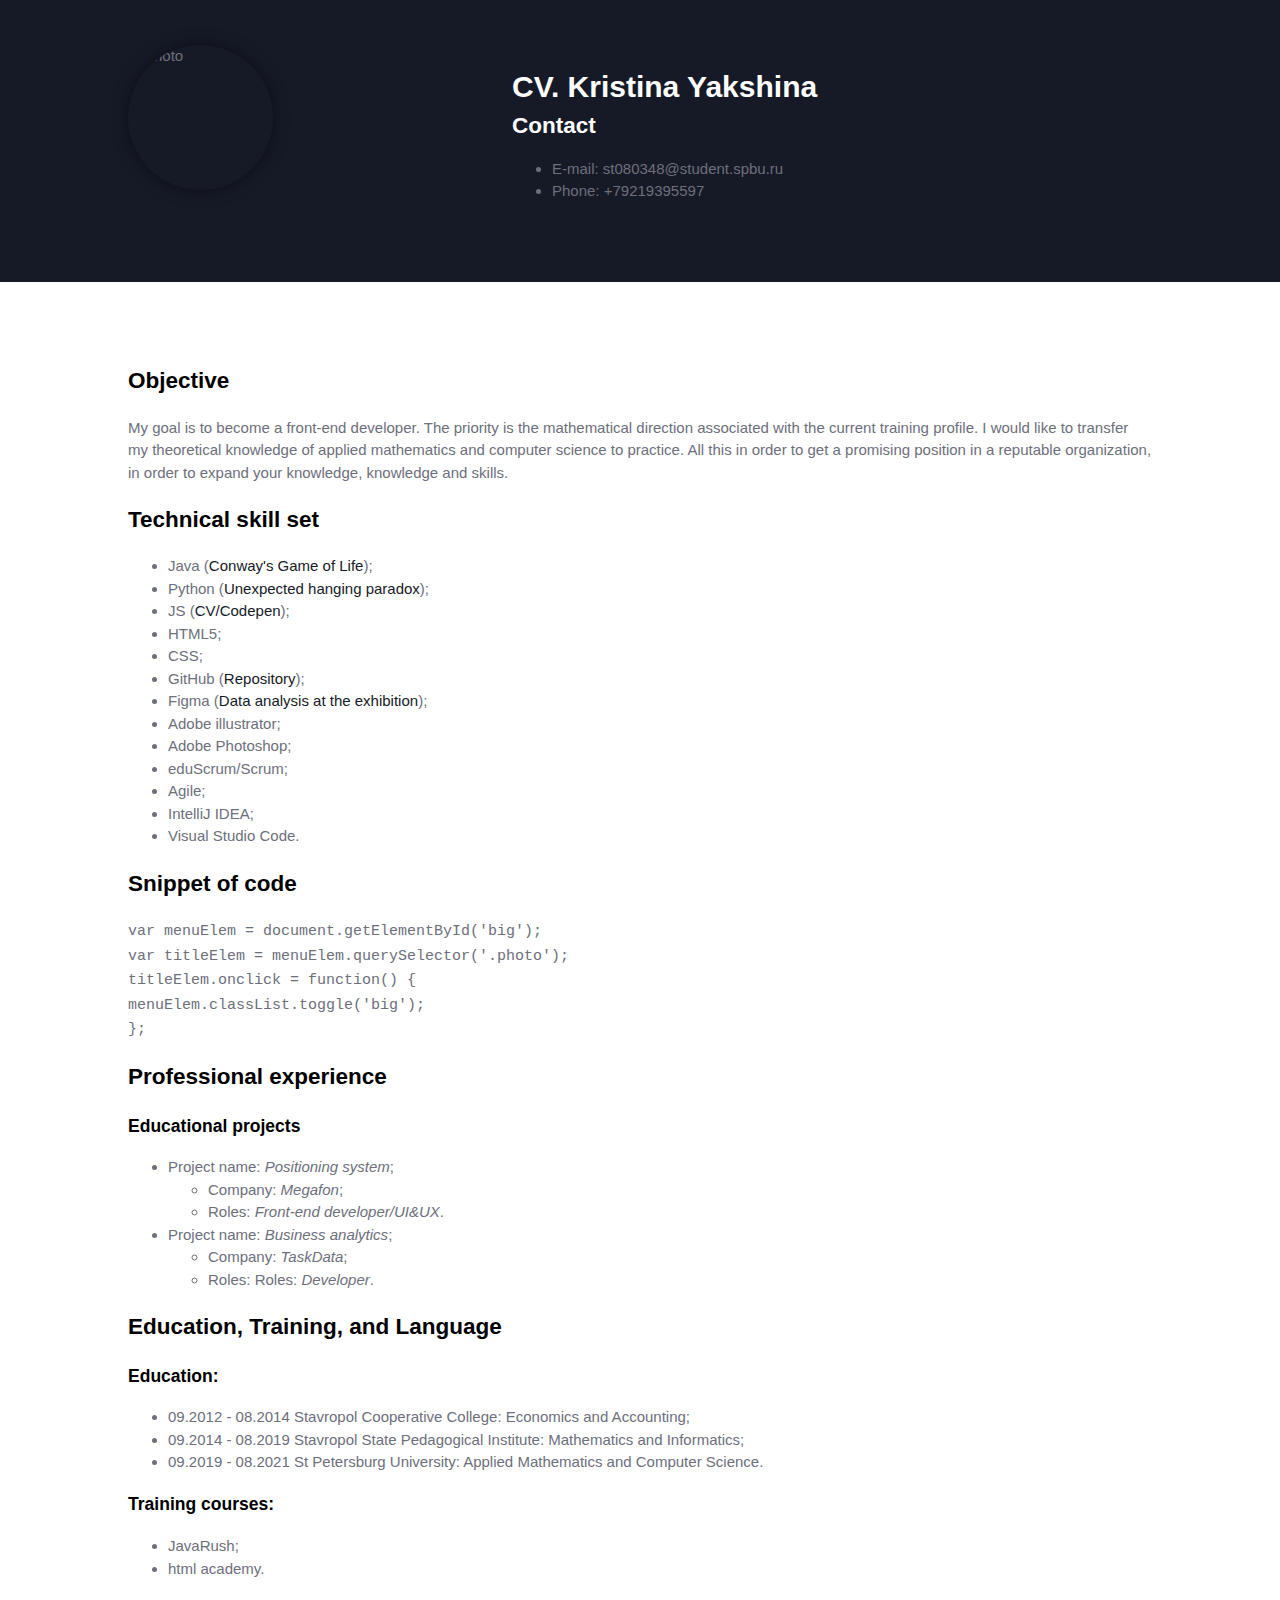
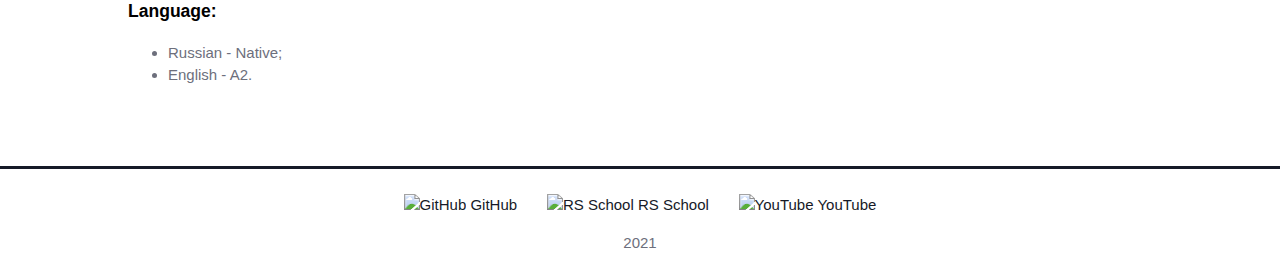
==== index.html @ 2e7a7c7a "fix: change css style" ====
<!doctype html>
<html lang="en">
  <head>
    <title>CV.Yakshina</title>
    <meta charset="utf-8">
    <link rel="stylesheet" type="text/css" href="index.css">
  </head>

  <body>
      <header>
        <h1>CV. Kristina Yakshina</h1>
        
            <img class = "photo" alt="Photo" src="https://scontent-arn2-1.xx.fbcdn.net/v/t1.0-9/26165589_107646616705638_2868930564794265787_n.jpg?_nc_cat=110&ccb=1-3&_nc_sid=09cbfe&_nc_ohc=toxT2xqWmu8AX8s9muO&_nc_ht=scontent-arn2-1.xx&oh=4c666078e880d9d0f3893aa53a74aed3&oe=60669E8E">
        <section>
        <h2 class = "h"> Contact </h2>
            
        <ul>
         <li>E-mail: st080348@student.spbu.ru</li>
         <li>Phone: +79219395597</li>
        </ul>

      </section>

      </header>
      
      <main>          
      
      <section>
        <h2>Objective</h2> 
            
        <p>My goal is to become a front-end developer. The priority is the mathematical direction associated with the current training profile. I would like to transfer my theoretical knowledge of applied mathematics and computer science to practice. All this in order to get a promising position in a reputable organization, in order to expand your knowledge, knowledge and skills.</p>

      </section>

      <section>
          <h2>Technical skill set</h2> 
            
            <ul>
            <li>Java (<a href = "https://github.com/yakshina/Life">Conway's Game of Life</a>);</li>
            <li>Python (<a href  = "https://github.com/yakshina/Unexpected-hanging-paradox">Unexpected hanging paradox</a>); </li>
            <li>JS (<a href = "https://codepen.io/yakshina/pen/WgBggm">CV/Codepen</a>);</li>
            <li>HTML5;</li>
            <li>CSS;</li>
            <li>GitHub (<a href = "https://github.com/yakshina">Repository</a>);</li>
            <li>Figma (<a href = "https://www.figma.com/proto/owhJwvTLlW8AWot8nvYOlr/%D0%9D%D0%B5%D0%BE%D0%BC%D0%BE%D1%80%D1%84%D0%B8%D0%B7%D0%BC-%D0%A1%D1%82%D0%B5%D0%BD%D0%B4%D1%8B-Copy?node-id=107%3A286&viewport=0%2C0%2C1&scaling=min-zoom">Data analysis at the exhibition</a>);</li>
            <li>Adobe illustrator;</li>
            <li>Adobe Photoshop;</li>
            <li>eduScrum/Scrum;</li>
            <li>Agile;</li>
            <li>IntelliJ IDEA;</li>
            <li>Visual Studio Code.</li>
            </ul>
      </section>

      <section>

          <h2>Snippet of code</h2>
            
            <code>
            var menuElem = document.getElementById('big');<br>
            var titleElem = menuElem.querySelector('.photo');<br>
              titleElem.onclick = function() {<br>
                  menuElem.classList.toggle('big');<br>
                }; <br>
            </code>
            
      </section>

      <section>
          <h2>Professional experience</h2> 
            
            <h3>Educational projects</h3> 
            
            <ul>
            <li>Project name: <i>Positioning system</i>;
                <ul>
                <li>Company: <i>Megafon</i>;</li>
                <li>Roles: <i>Front-end developer/UI&UX</i>.</li>
                </ul>
            
            </li>
            <li>Project name: <i>Business analytics</i>;
                <ul>
                <li>Company: <i>TaskData</i>;</li>
                <li>Roles: Roles: <i>Developer</i>.</li>
                </ul>
            
            </li>
            </ul>
            
      </section>

      <section>
          <h2>Education, Training, and Language</h2> 
            
            <h3>Education:</h3> 
            
            <ul>
            <li>09.2012 - 08.2014   Stavropol Cooperative College: Economics and Accounting;</li>
            <li>09.2014 - 08.2019   Stavropol State Pedagogical Institute: Mathematics and Informatics;</li>
            <li>09.2019 - 08.2021   St Petersburg University: Applied Mathematics and Computer Science.</li>
            </ul>
            
            <h3>Training courses:</h3> 
            
            <ul>
            <li>JavaRush;</li>
            <li>html academy.</li>
            </ul>
            
            <h3>Language:</h3> 
            
            <ul>
            <li>Russian - Native;</li>
            <li>English  - A2.</li>
            </ul> 

      </section>
      </main>

      <footer>
        <nav>
            <figure>
                <a href = "https://github.com/yakshina">
                <img  alt = "GitHub" src = "https://github.githubassets.com/images/modules/site/icons/footer/github-mark.svg">
                GitHub</a>
            </figure>
            <figure>
                <a href = "https://rs.school/js/">
                <img alt = "RS School" src="https://rs.school/images/rs_school_js.svg">
                RS School</a>
            </figure>
            <figure>
                <a href = "">
                <img alt = "YouTube" src = "https://upload.wikimedia.org/wikipedia/commons/0/09/YouTube_full-color_icon_%282017%29.svg">
                YouTube</a>
            </figure>    
            <p>2021</p>
        </nav> 
        
      </footer>

  </body>
</html>
---- index.css ----
body {
  height: 100%;
  padding: 0;
  margin: 0 auto;
  background: #fff;
  color: #6d6f7c;
  font-family: Helvetica, Arial, sans-serif;
  font-size: 15px;
  line-height: 1.5;
}
h1,
.h {
  margin: 0;
  color: #fff;
}
h2,
h3 {
  color: black;
}

header {
  padding: 5% 5% 5% 40%;
  background: #161a27;
}

.photo {
  width: 145px;
  height: 145px;
  position: absolute;
  left: 10%;
  top: 5%;
  border-radius: 50%;
  box-shadow: 0px 0px 15px 0px rgba(0, 0, 0, 0.5);
}
main {
  padding: 5% 10%;
  margin: auto;
}
a {
  color: #161a27;
  text-decoration: none;
}
footer {
  padding-top: 2%;
  border-color: #161a27;
  border-top-style: solid;
}
nav {
  min-width: 600px;
  margin: auto;
  text-align: center;
}
figure {
  display: inline;
  margin: 1%;
}
img {
  width: 2em;
}
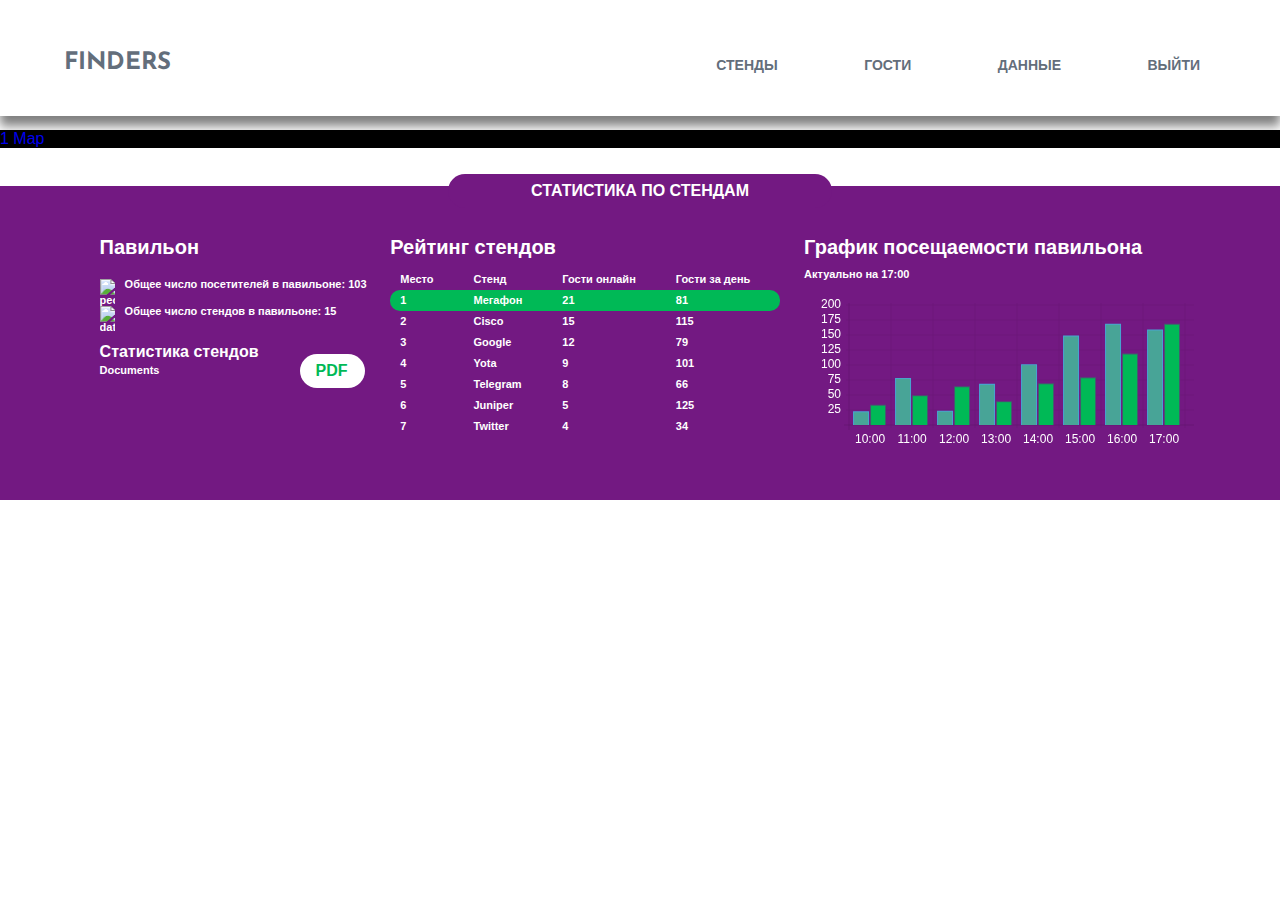
==== commit bff506c1: "Add files via upload" ====
--- a/index.html
+++ b/index.html
@@ -1,144 +1,153 @@
 <!doctype html>
 <html lang="en">
   <head>
-    <title>CV.Yakshina</title>
+    <title>finders</title>
     <meta charset="utf-8">
-    <link rel="stylesheet" type="text/css" href="index.css">
-  </head>
-
+    <script src='Chart.min.js'></script>
+    <link rel="stylesheet" type="text/css" href="style.css">
+    <link rel="preconnect" href="https://fonts.gstatic.com"> 
+    <link href="https://fonts.googleapis.com/css2?family=Josefin+Sans:wght@700&display=swap" rel="stylesheet">  </head>
   <body>
       <header>
-        <h1>CV. Kristina Yakshina</h1>
-        
-            <img class = "photo" alt="Photo" src="https://scontent-arn2-1.xx.fbcdn.net/v/t1.0-9/26165589_107646616705638_2868930564794265787_n.jpg?_nc_cat=110&ccb=1-3&_nc_sid=09cbfe&_nc_ohc=toxT2xqWmu8AX8s9muO&_nc_ht=scontent-arn2-1.xx&oh=4c666078e880d9d0f3893aa53a74aed3&oe=60669E8E">
-        <section>
-        <h2 class = "h"> Contact </h2>
-            
-        <ul>
-         <li>E-mail: st080348@student.spbu.ru</li>
-         <li>Phone: +79219395597</li>
-        </ul>
+          <div class="header__logo"><p>finders</p></div>
+          <nav>
+              <div class="topnav" id="myTopnav">
+                  <a href="#">СТЕНДЫ</a>
+                  <a href="#">ГОСТИ</a>
+                  <a href="#">ДАННЫЕ</a>
+                  <a href="#">ВЫЙТИ</a>
+                  <a href="#" id="menu" class="icon">&#9776;</a>
+              </div>
+          </nav>
+      </header>
 
-      </section>
+      <main>
 
-      </header>
-      
-      <main>          
-      
-      <section>
-        <h2>Objective</h2> 
-            
-        <p>My goal is to become a front-end developer. The priority is the mathematical direction associated with the current training profile. I would like to transfer my theoretical knowledge of applied mathematics and computer science to practice. All this in order to get a promising position in a reputable organization, in order to expand your knowledge, knowledge and skills.</p>
+              <div class="main__map" id="wrapper-9cd199b9cc5410cd3b1ad21cab2e54d3">
+                <div id="map-9cd199b9cc5410cd3b1ad21cab2e54d3"></div>
+                <a href="https://1map.com/ru/map-embed">1 Map</a>
+            </div>
 
-      </section>
-
-      <section>
-          <h2>Technical skill set</h2> 
-            
-            <ul>
-            <li>Java (<a href = "https://github.com/yakshina/Life">Conway's Game of Life</a>);</li>
-            <li>Python (<a href  = "https://github.com/yakshina/Unexpected-hanging-paradox">Unexpected hanging paradox</a>); </li>
-            <li>JS (<a href = "https://codepen.io/yakshina/pen/WgBggm">CV/Codepen</a>);</li>
-            <li>HTML5;</li>
-            <li>CSS;</li>
-            <li>GitHub (<a href = "https://github.com/yakshina">Repository</a>);</li>
-            <li>Figma (<a href = "https://www.figma.com/proto/owhJwvTLlW8AWot8nvYOlr/%D0%9D%D0%B5%D0%BE%D0%BC%D0%BE%D1%80%D1%84%D0%B8%D0%B7%D0%BC-%D0%A1%D1%82%D0%B5%D0%BD%D0%B4%D1%8B-Copy?node-id=107%3A286&viewport=0%2C0%2C1&scaling=min-zoom">Data analysis at the exhibition</a>);</li>
-            <li>Adobe illustrator;</li>
-            <li>Adobe Photoshop;</li>
-            <li>eduScrum/Scrum;</li>
-            <li>Agile;</li>
-            <li>IntelliJ IDEA;</li>
-            <li>Visual Studio Code.</li>
-            </ul>
-      </section>
-
-      <section>
-
-          <h2>Snippet of code</h2>
-            
-            <code>
-            var menuElem = document.getElementById('big');<br>
-            var titleElem = menuElem.querySelector('.photo');<br>
-              titleElem.onclick = function() {<br>
-                  menuElem.classList.toggle('big');<br>
-                }; <br>
-            </code>
-            
-      </section>
-
-      <section>
-          <h2>Professional experience</h2> 
-            
-            <h3>Educational projects</h3> 
-            
-            <ul>
-            <li>Project name: <i>Positioning system</i>;
-                <ul>
-                <li>Company: <i>Megafon</i>;</li>
-                <li>Roles: <i>Front-end developer/UI&UX</i>.</li>
-                </ul>
-            
-            </li>
-            <li>Project name: <i>Business analytics</i>;
-                <ul>
-                <li>Company: <i>TaskData</i>;</li>
-                <li>Roles: Roles: <i>Developer</i>.</li>
-                </ul>
-            
-            </li>
-            </ul>
-            
-      </section>
-
-      <section>
-          <h2>Education, Training, and Language</h2> 
-            
-            <h3>Education:</h3> 
-            
-            <ul>
-            <li>09.2012 - 08.2014   Stavropol Cooperative College: Economics and Accounting;</li>
-            <li>09.2014 - 08.2019   Stavropol State Pedagogical Institute: Mathematics and Informatics;</li>
-            <li>09.2019 - 08.2021   St Petersburg University: Applied Mathematics and Computer Science.</li>
-            </ul>
-            
-            <h3>Training courses:</h3> 
-            
-            <ul>
-            <li>JavaRush;</li>
-            <li>html academy.</li>
-            </ul>
-            
-            <h3>Language:</h3> 
-            
-            <ul>
-            <li>Russian - Native;</li>
-            <li>English  - A2.</li>
-            </ul> 
-
-      </section>
       </main>
 
       <footer>
-        <nav>
-            <figure>
-                <a href = "https://github.com/yakshina">
-                <img  alt = "GitHub" src = "https://github.githubassets.com/images/modules/site/icons/footer/github-mark.svg">
-                GitHub</a>
-            </figure>
-            <figure>
-                <a href = "https://rs.school/js/">
-                <img alt = "RS School" src="https://rs.school/images/rs_school_js.svg">
-                RS School</a>
-            </figure>
-            <figure>
-                <a href = "">
-                <img alt = "YouTube" src = "https://upload.wikimedia.org/wikipedia/commons/0/09/YouTube_full-color_icon_%282017%29.svg">
-                YouTube</a>
-            </figure>    
-            <p>2021</p>
-        </nav> 
+        <div class="wrapper">
+
+            <div class="block__footer">
+                
+                <div>
+                    <button class="link block-center"><p>СТАТИСТИКА ПО СТЕНДАМ</p></button>
+                </div>
+
+               <div class="block-left">
+                   <h2>Павильон</h2>
+                   <ul >
+                    <li class = "flex b">
+                        <img src="https://raw.githubusercontent.com/yakshina/videoProject/0b07b0ea2404252723732493efdd1b7e0ea6c5e0/people.svg" alt="people">
+                        <p>Общее число посетителей в павильоне: 103</p>
+                       
+                       </li>
+                       <li class = "flex">
+                        <img src="https://raw.githubusercontent.com/yakshina/videoProject/42e62b4700952d69d46bcca2980b978ac37423c7/data-02.svg" alt="data">
+                        <p>Общее число стендов в павильоне: 15</p>
+    
+                       </li>
+
+                   </ul>
+                   <div class="flex m">
+                    <h3>Статистика стендов</h3>
+                    <p>Documents</p>
+                   <button>PDF</button>
+                   
+                   </div>
+                   
+                   
+   
+                  
+               </div>
+               <div class="block-center">
+                   <h2>Рейтинг стендов</h2>
+                   <table>
+                       <table>
+                           <tr>
+                               <td>Место</td>
+                               <td>Стенд</td>
+                               <td>Гости онлайн</td>
+                               <td>Гости за день</td>
+                           </tr>
+                           <tr>
+                               <td class="full l">1</td>
+                               <td class="full">Мегафон</td>
+                               <td class="full">21</td>
+                               <td class="full r">81</td>
+                           </tr>
+                           <tr>
+                               <td>2</td>
+                               <td>Сisco</td>
+                               <td>15</td>
+                               <td>115</td>
+                           </tr>
+                           <tr>
+                               <td>3</td>
+                               <td>Google</td>
+                               <td>12</td>
+                               <td>79</td>
+                           </tr>
+                           <tr>
+                               <td>4</td>
+                               <td>Yota</td>
+                               <td>9</td>
+                               <td>101</td>
+                           </tr>
+                           <tr>
+                               <td>5</td>
+                               <td>Telegram</td>
+                               <td>8</td>
+                               <td>66</td>
+                           </tr>
+                           <tr>
+                               <td>6</td>
+                               <td>Juniper</td>
+                               <td>5</td>
+                               <td>125</td>
+                           </tr>
+                           <tr>
+                               <td>7</td>
+                               <td>Twitter</td>
+                               <td>4</td>
+                               <td>34</td>
+                           </tr>
+                       </table>
+                   </table>
+   
+                
+               </div>
+               <div class="block-rigth">
+                   <h2>График посещаемости павильона</h2>
+                   <p>Актуально на 17:00</p>
+                   <canvas id="income" width="400"></canvas>
+
+                   
+   
+                
+               </div>
+               
+               
+            </div>
+        </div>
         
+
       </footer>
 
+     
+
+
+
+
+      <script src="map.js"></script>
+      <script src="gist.js"></script>
+      <script src="script.js"></script>
+    
+
   </body>
-</html>
+  </html>--- a/style.css
+++ b/style.css
@@ -0,0 +1,290 @@
+* {
+  margin: 0 auto;
+  padding: 0;
+}
+a {
+  text-decoration: none;
+}
+li {
+  list-style: none;
+}
+body {
+  font-family: "HelveticaNeue-Light", "Helvetica Neue Light", "Helvetica Neue",
+    Helvetica, Arial, "Lucida Grande", sans-serif;
+  font-weight: 300;
+}
+
+header {
+  width: 100%;
+  min-height: 116px;
+  background: #fff;
+  display: flex;
+  box-shadow: 0px 10px 10px rgba(0, 0, 0, 0.5);
+  z-index: 99;
+}
+.header__logo {
+  text-transform: uppercase;
+  color: #636e7b;
+  font-family: "Josefin Sans", sans-serif;
+  font-style: normal;
+  font-weight: 800;
+  font-size: 24px;
+
+  cursor: pointer;
+  margin-top: 51px;
+  margin-left: 5%;
+}
+nav {
+  margin-top: 56px;
+  margin-left: 29%;
+  margin-right: 5%;
+}
+.topnav a {
+  color: #636e7b;
+  font-weight: 800;
+  text-align: center;
+  padding: 12px 16px;
+  margin-left: 70px;
+  font-family: Helvetica;
+  font-style: normal;
+  font-weight: bold;
+  font-size: 14px;
+}
+.topnav a:hover {
+  color: #731982;
+  border-bottom: 3px solid #731982;
+}
+
+.topnav .icon {
+  display: none;
+}
+.topnav .icon:hover {
+  color: #731982;
+  border-bottom: none;
+}
+
+main {
+  display: flex;
+  flex-direction: column;
+  width: 100%;
+  z-index: 1;
+  padding-top: 14px;
+  padding-bottom: 3%;
+}
+main .main__map {
+  background: #000;
+  width: 100%;
+}
+.wrapper {
+  width: 90%;
+  margin: 0 auto;
+}
+footer .block__footer {
+  display: flex;
+  flex-wrap: wrap;
+  padding: 50px 0 50px 0;
+}
+
+footer h2 {
+  font-style: normal;
+  font-weight: bold;
+  font-size: 20px;
+  line-height: 23px;
+  padding-bottom: 10px;
+}
+footer h3 {
+  font-style: normal;
+  font-weight: bold;
+  font-size: 16px;
+  line-height: 18px;
+  padding-top: 10px;
+  padding-bottom: 4px;
+  text-align: left;
+  margin: 0;
+  display: flex;
+  flex-direction: column;
+}
+
+footer {
+  width: 100%;
+  background-color: #731982;
+  color: #fff;
+  font-style: normal;
+  font-weight: bold;
+  font-size: 11px;
+  line-height: 11px;
+  position: relative;
+}
+.flex {
+  display: flex;
+  flex-wrap: wrap;
+}
+.block-left p {
+  padding-bottom: 5px;
+  text-align: left;
+  margin: 0;
+}
+.block-left img {
+  display: flex;
+  width: 15px;
+  height: auto;
+  margin: 0;
+  margin-right: 10px;
+}
+
+button {
+  display: flex;
+  flex-wrap: nowrap;
+  margin-left: 200px;
+  margin-top: -27px;
+  padding: 0;
+  width: 65px;
+  font-family: inherit;
+  appearance: none;
+  border: 0;
+  border-radius: 32px;
+  background: #fff;
+  color: #00b956;
+  padding: 8px 16px;
+  font-size: 1rem;
+  cursor: pointer;
+  font-weight: bold;
+}
+.flex.m {
+  flex-direction: column;
+}
+.flex.b {
+  margin-top: 10px;
+}
+
+button:hover {
+  color: #731982;
+}
+
+button:focus {
+  outline: none;
+  box-shadow: 0 0 0 4px #cbd6ee;
+}
+
+table {
+  table-layout: fixed;
+
+  border-collapse: collapse;
+}
+
+thead th:nth-child(1) {
+  width: 1%;
+}
+
+thead th:nth-child(2) {
+  width: 1%;
+}
+
+thead th:nth-child(3) {
+  width: 1%;
+}
+
+thead th:nth-child(4) {
+  width: 1%;
+}
+.full {
+  background: #00b956;
+}
+.r {
+  border-top-right-radius: 10px;
+  border-bottom-right-radius: 10px;
+}
+
+.l {
+  border-top-left-radius: 10px;
+  border-bottom-left-radius: 10px;
+}
+
+th,
+td {
+  padding: 5px 30px 5px 10px;
+}
+
+#income {
+  width: 400px;
+  height: 150px;
+  margin-top: 18px;
+}
+
+.link {
+  display: flex;
+  flex-wrap: nowrap;
+  position: absolute;
+  width: 30%;
+  bottom: 93%;
+  left: 35%;
+  margin: 0;
+  padding: 0;
+
+  appearance: none;
+  border: 0;
+  border-radius: 32px;
+  color: #fff;
+  background: #731982;
+  padding: 8px 16px;
+  font-size: 1rem;
+  cursor: pointer;
+  font-weight: bold;
+}
+
+@media screen and (max-width: 1355px) {
+  nav {
+    margin-left: 15%;
+  }
+  .topnav a {
+    margin-left: 30px;
+  }
+}
+@media screen and (max-width: 1420px) {
+  nav {
+    margin-left: 21%;
+  }
+  .topnav a {
+    margin-left: 50px;
+  }
+}
+
+@media screen and (max-width: 1175px) {
+  .topnav a {
+    display: none;
+  }
+  .topnav a.icon {
+    float: right;
+    margin-top: -25px;
+    display: block;
+    color: #636e7b;
+    font-size: 25px;
+  }
+  .block-left,
+  .block-rigth,
+  .block-center {
+    margin-bottom: 20px;
+  }
+  nav {
+    width: 100%;
+  }
+  .topnav.responsive {
+    position: relative;
+    top: 45px;
+    left: -250px;
+  }
+  header .topnav.responsive {
+    min-height: 240px;
+  }
+  .topnav.responsive a.icon {
+    position: absolute;
+    top: -45px;
+    right: -250px;
+  }
+
+  .topnav.responsive a {
+    float: none;
+    display: block;
+    text-align: left;
+  }
+}
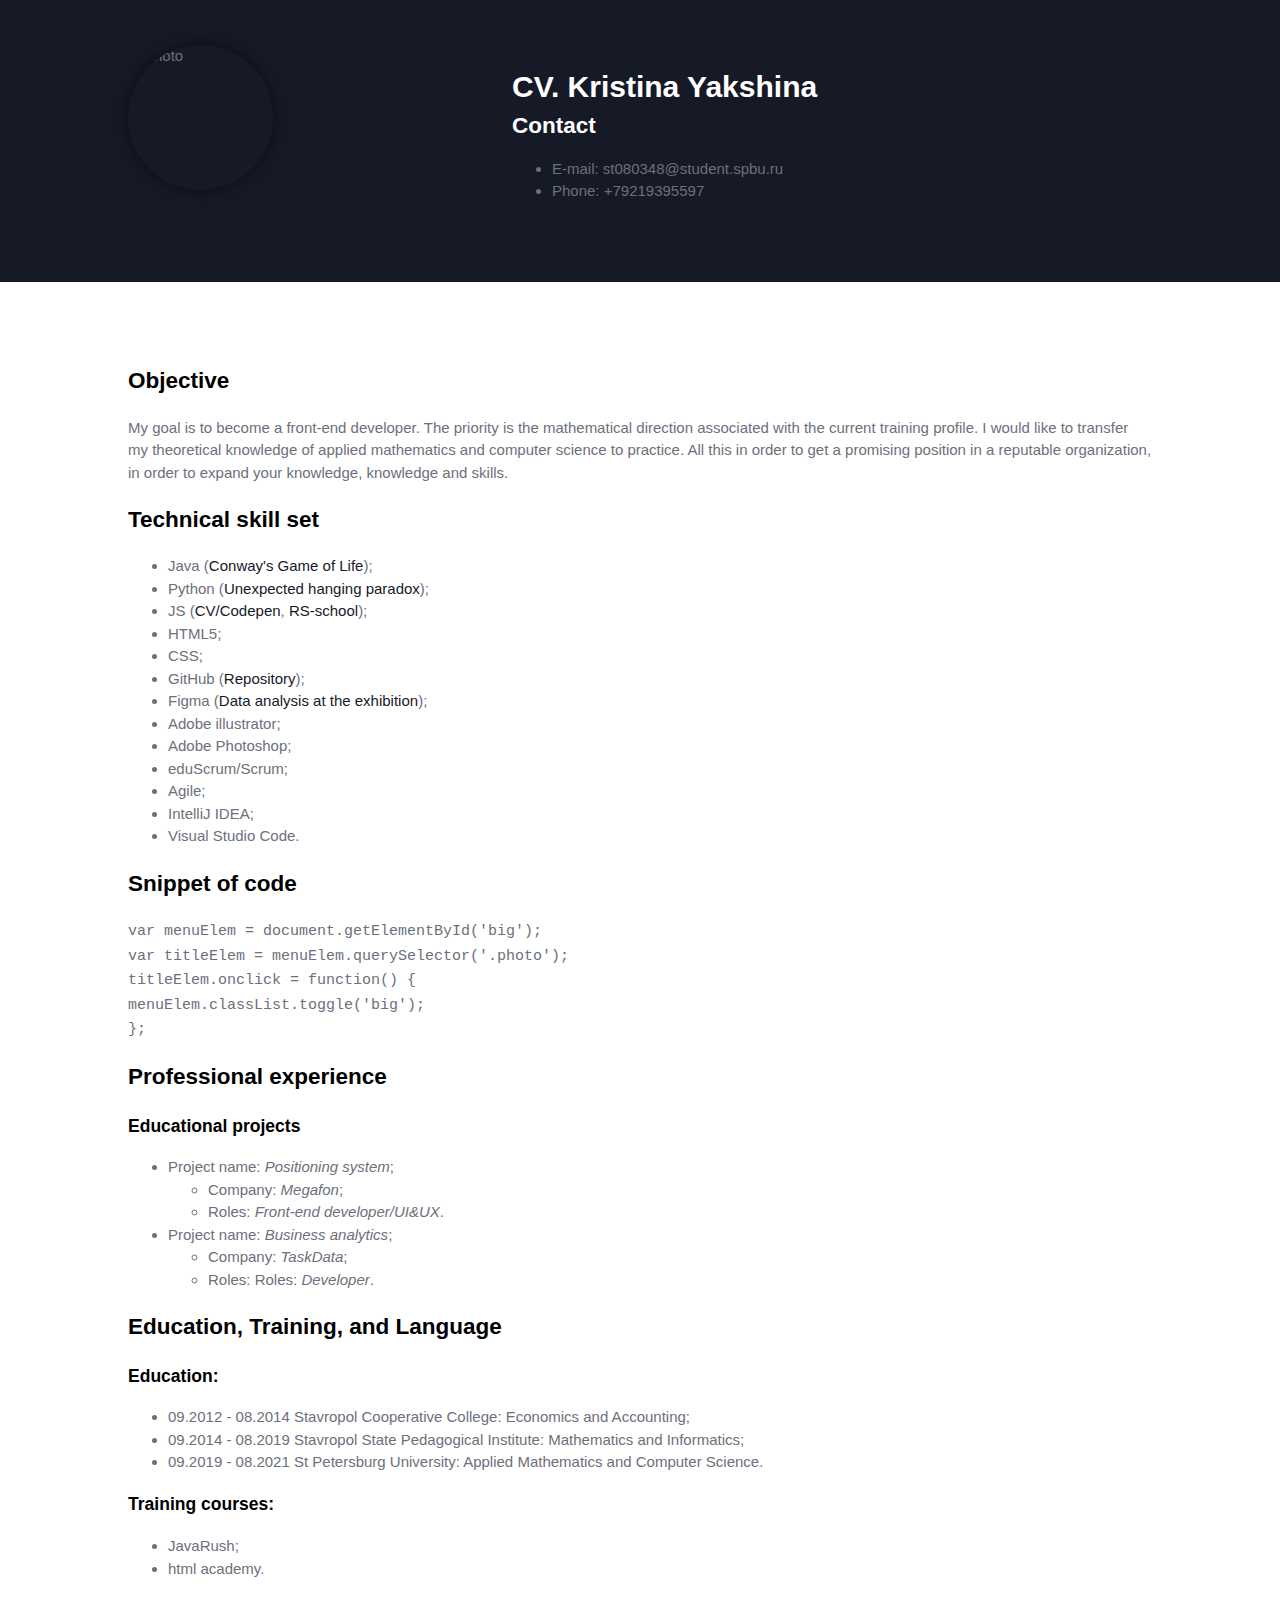
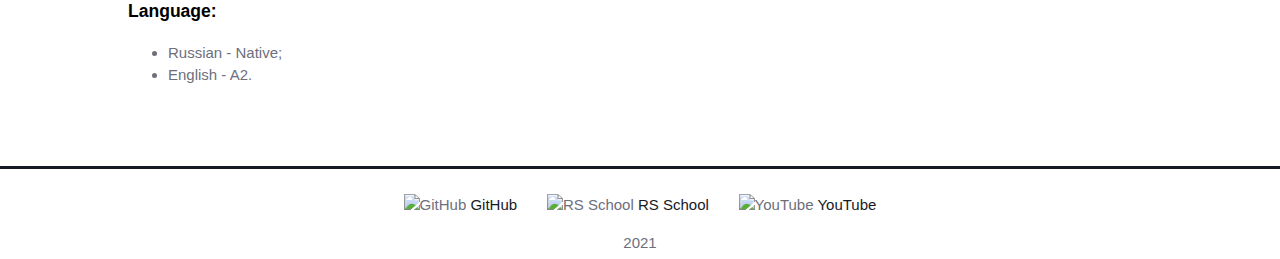
==== commit 45bea5f9: "Update index.html" ====
--- a/index.html
+++ b/index.html
@@ -1,153 +1,203 @@
 <!doctype html>
 <html lang="en">
   <head>
-    <title>finders</title>
+    <title>CV.Yakshina</title>
     <meta charset="utf-8">
-    <script src='Chart.min.js'></script>
-    <link rel="stylesheet" type="text/css" href="style.css">
-    <link rel="preconnect" href="https://fonts.gstatic.com"> 
-    <link href="https://fonts.googleapis.com/css2?family=Josefin+Sans:wght@700&display=swap" rel="stylesheet">  </head>
+    <style>
+        body {
+            height: 100%;
+            padding: 0;
+            margin: 0 auto;
+            background: #fff;
+            color: #6D6F7C;
+            font-family: Helvetica,Arial,sans-serif;
+            font-size: 15px;
+            line-height: 1.5;
+        }
+        h1,
+        .h {
+            margin: 0;
+            color: #fff;
+        }
+        h2,
+        h3 {
+            color: black;
+        }
+
+        header {
+            padding: 5% 5% 5% 40%;
+            background: #161A27;
+        }
+
+        .photo {
+            width: 145px;
+            height: 145px;
+            position: absolute;
+            left: 10%;
+            top: 5%;
+            border-radius: 50%;
+            box-shadow: 0px 0px 15px 0px rgba(0, 0, 0, 0.5);
+        }
+        main {
+            padding: 5% 10%;
+            margin: auto;
+        }
+        a {
+            color: #161A27;
+            text-decoration: none;
+        }
+        footer {
+            padding-top: 2%;
+            border-color: #161A27;
+            border-top-style: solid;
+        }
+        nav {
+            min-width: 600px;
+            margin: auto;
+            text-align: center;
+        }
+        figure {
+            display: inline;
+            margin: 1%;
+        }
+        img {
+            width: 2em;
+        }
+
+    </style>
+
+  </head>
+
   <body>
       <header>
-          <div class="header__logo"><p>finders</p></div>
-          <nav>
-              <div class="topnav" id="myTopnav">
-                  <a href="#">СТЕНДЫ</a>
-                  <a href="#">ГОСТИ</a>
-                  <a href="#">ДАННЫЕ</a>
-                  <a href="#">ВЫЙТИ</a>
-                  <a href="#" id="menu" class="icon">&#9776;</a>
-              </div>
-          </nav>
+        <h1>CV. Kristina Yakshina</h1>
+        
+            <img class = "photo" alt="Photo" src="https://i.pinimg.com/originals/4f/cb/d0/4fcbd097e8067400647cdbb589f87239.jpg">
+        <section>
+        <h2 class = "h"> Contact </h2>
+            
+        <ul>
+         <li>E-mail: st080348@student.spbu.ru</li>
+         <li>Phone: +79219395597</li>
+        </ul>
+
+      </section>
+
       </header>
-
-      <main>
-
-              <div class="main__map" id="wrapper-9cd199b9cc5410cd3b1ad21cab2e54d3">
-                <div id="map-9cd199b9cc5410cd3b1ad21cab2e54d3"></div>
-                <a href="https://1map.com/ru/map-embed">1 Map</a>
-            </div>
-
+      
+      <main>          
+      
+      <section>
+        <h2>Objective</h2> 
+            
+        <p>My goal is to become a front-end developer. The priority is the mathematical direction associated with the current training profile. I would like to transfer my theoretical knowledge of applied mathematics and computer science to practice. All this in order to get a promising position in a reputable organization, in order to expand your knowledge, knowledge and skills.</p>
+
+      </section>
+
+      <section>
+          <h2>Technical skill set</h2> 
+            
+            <ul>
+            <li>Java (<a href = "https://github.com/yakshina/Life">Conway's Game of Life</a>);</li>
+            <li>Python (<a href  = "https://github.com/yakshina/Unexpected-hanging-paradox">Unexpected hanging paradox</a>); </li>
+            <li>JS (<a href = "https://codepen.io/yakshina/pen/WgBggm">CV/Codepen</a>, <a href = "https://github.com/rolling-scopes-school/yakshina-JSFE2021Q1">RS-school</a>);</li>
+            <li>HTML5;</li>
+            <li>CSS;</li>
+            <li>GitHub (<a href = "https://github.com/yakshina">Repository</a>);</li>
+            <li>Figma (<a href = "https://www.figma.com/proto/owhJwvTLlW8AWot8nvYOlr/%D0%9D%D0%B5%D0%BE%D0%BC%D0%BE%D1%80%D1%84%D0%B8%D0%B7%D0%BC-%D0%A1%D1%82%D0%B5%D0%BD%D0%B4%D1%8B-Copy?node-id=107%3A286&viewport=0%2C0%2C1&scaling=min-zoom">Data analysis at the exhibition</a>);</li>
+            <li>Adobe illustrator;</li>
+            <li>Adobe Photoshop;</li>
+            <li>eduScrum/Scrum;</li>
+            <li>Agile;</li>
+            <li>IntelliJ IDEA;</li>
+            <li>Visual Studio Code.</li>
+            </ul>
+      </section>
+
+      <section>
+
+          <h2>Snippet of code</h2>
+            
+            <code>
+            var menuElem = document.getElementById('big');<br>
+            var titleElem = menuElem.querySelector('.photo');<br>
+              titleElem.onclick = function() {<br>
+                  menuElem.classList.toggle('big');<br>
+                }; <br>
+            </code>
+            
+      </section>
+
+      <section>
+          <h2>Professional experience</h2> 
+            
+            <h3>Educational projects</h3> 
+            
+            <ul>
+            <li>Project name: <i>Positioning system</i>;
+                <ul>
+                <li>Company: <i>Megafon</i>;</li>
+                <li>Roles: <i>Front-end developer/UI&UX</i>.</li>
+                </ul>
+            
+            </li>
+            <li>Project name: <i>Business analytics</i>;
+                <ul>
+                <li>Company: <i>TaskData</i>;</li>
+                <li>Roles: Roles: <i>Developer</i>.</li>
+                </ul>
+            
+            </li>
+            </ul>
+            
+      </section>
+
+      <section>
+          <h2>Education, Training, and Language</h2> 
+            
+            <h3>Education:</h3> 
+            
+            <ul>
+            <li>09.2012 - 08.2014   Stavropol Cooperative College: Economics and Accounting;</li>
+            <li>09.2014 - 08.2019   Stavropol State Pedagogical Institute: Mathematics and Informatics;</li>
+            <li>09.2019 - 08.2021   St Petersburg University: Applied Mathematics and Computer Science.</li>
+            </ul>
+            
+            <h3>Training courses:</h3> 
+            
+            <ul>
+            <li>JavaRush;</li>
+            <li>html academy.</li>
+            </ul>
+            
+            <h3>Language:</h3> 
+            
+            <ul>
+            <li>Russian - Native;</li>
+            <li>English  - A2.</li>
+            </ul> 
+
+      </section>
       </main>
 
       <footer>
-        <div class="wrapper">
-
-            <div class="block__footer">
-                
-                <div>
-                    <button class="link block-center"><p>СТАТИСТИКА ПО СТЕНДАМ</p></button>
-                </div>
-
-               <div class="block-left">
-                   <h2>Павильон</h2>
-                   <ul >
-                    <li class = "flex b">
-                        <img src="https://raw.githubusercontent.com/yakshina/videoProject/0b07b0ea2404252723732493efdd1b7e0ea6c5e0/people.svg" alt="people">
-                        <p>Общее число посетителей в павильоне: 103</p>
-                       
-                       </li>
-                       <li class = "flex">
-                        <img src="https://raw.githubusercontent.com/yakshina/videoProject/42e62b4700952d69d46bcca2980b978ac37423c7/data-02.svg" alt="data">
-                        <p>Общее число стендов в павильоне: 15</p>
-    
-                       </li>
-
-                   </ul>
-                   <div class="flex m">
-                    <h3>Статистика стендов</h3>
-                    <p>Documents</p>
-                   <button>PDF</button>
-                   
-                   </div>
-                   
-                   
-   
-                  
-               </div>
-               <div class="block-center">
-                   <h2>Рейтинг стендов</h2>
-                   <table>
-                       <table>
-                           <tr>
-                               <td>Место</td>
-                               <td>Стенд</td>
-                               <td>Гости онлайн</td>
-                               <td>Гости за день</td>
-                           </tr>
-                           <tr>
-                               <td class="full l">1</td>
-                               <td class="full">Мегафон</td>
-                               <td class="full">21</td>
-                               <td class="full r">81</td>
-                           </tr>
-                           <tr>
-                               <td>2</td>
-                               <td>Сisco</td>
-                               <td>15</td>
-                               <td>115</td>
-                           </tr>
-                           <tr>
-                               <td>3</td>
-                               <td>Google</td>
-                               <td>12</td>
-                               <td>79</td>
-                           </tr>
-                           <tr>
-                               <td>4</td>
-                               <td>Yota</td>
-                               <td>9</td>
-                               <td>101</td>
-                           </tr>
-                           <tr>
-                               <td>5</td>
-                               <td>Telegram</td>
-                               <td>8</td>
-                               <td>66</td>
-                           </tr>
-                           <tr>
-                               <td>6</td>
-                               <td>Juniper</td>
-                               <td>5</td>
-                               <td>125</td>
-                           </tr>
-                           <tr>
-                               <td>7</td>
-                               <td>Twitter</td>
-                               <td>4</td>
-                               <td>34</td>
-                           </tr>
-                       </table>
-                   </table>
-   
-                
-               </div>
-               <div class="block-rigth">
-                   <h2>График посещаемости павильона</h2>
-                   <p>Актуально на 17:00</p>
-                   <canvas id="income" width="400"></canvas>
-
-                   
-   
-                
-               </div>
-               
-               
-            </div>
-        </div>
+        <nav>
+            <figure>
+                <img  alt = "GitHub" src = "https://github.githubassets.com/images/modules/site/icons/footer/github-mark.svg">
+                <a href = "https://github.com/yakshina">GitHub</a>
+            </figure>
+            <figure>
+                <img alt = "RS School" src="https://rs.school/images/rs_school_js.svg">
+                <a href = "https://rs.school/js/">RS School</a>
+            </figure>
+            <figure>
+                <img alt = "YouTube" src = "https://upload.wikimedia.org/wikipedia/commons/0/09/YouTube_full-color_icon_%282017%29.svg">
+                <a href = "">YouTube</a>
+            </figure>    
+            <p>2021</p>
+        </nav> 
         
-
       </footer>
 
-     
-
-
-
-
-      <script src="map.js"></script>
-      <script src="gist.js"></script>
-      <script src="script.js"></script>
-    
-
   </body>
-  </html>+</html>
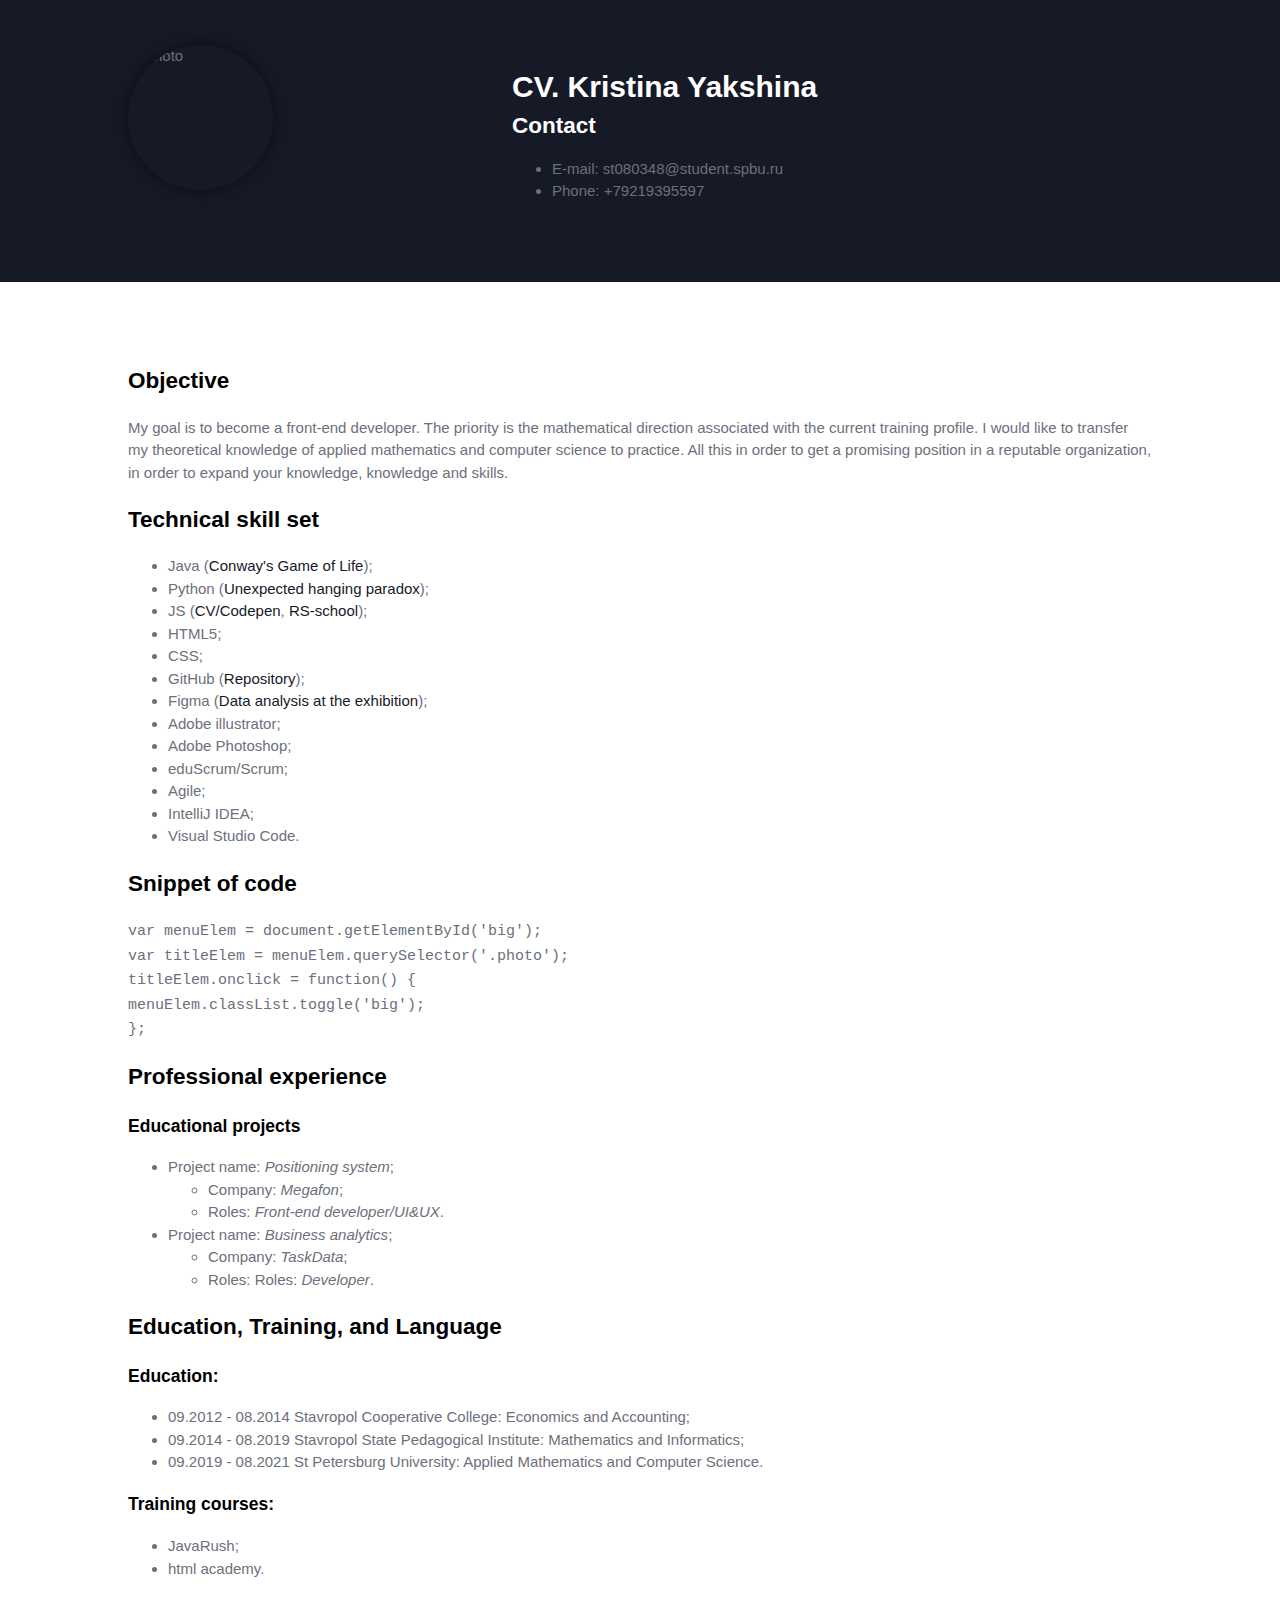
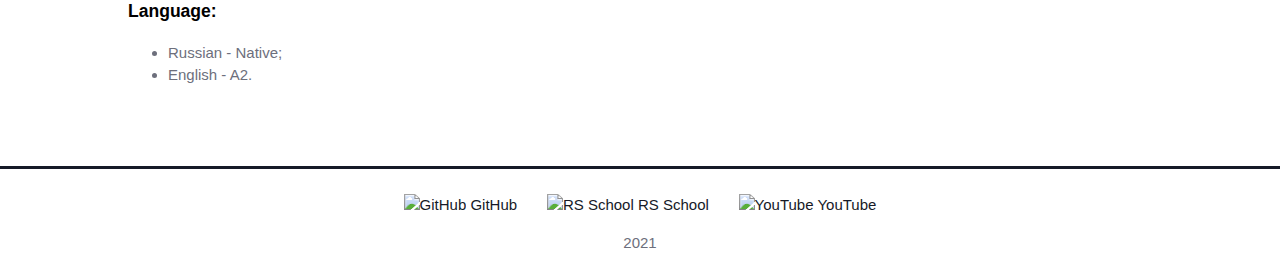
==== commit 1ff30cb7: "Merge pull request #5 from yakshina/rsschool-cv-html" ====
--- a/index.html
+++ b/index.html
@@ -3,69 +3,7 @@
   <head>
     <title>CV.Yakshina</title>
     <meta charset="utf-8">
-    <style>
-        body {
-            height: 100%;
-            padding: 0;
-            margin: 0 auto;
-            background: #fff;
-            color: #6D6F7C;
-            font-family: Helvetica,Arial,sans-serif;
-            font-size: 15px;
-            line-height: 1.5;
-        }
-        h1,
-        .h {
-            margin: 0;
-            color: #fff;
-        }
-        h2,
-        h3 {
-            color: black;
-        }
-
-        header {
-            padding: 5% 5% 5% 40%;
-            background: #161A27;
-        }
-
-        .photo {
-            width: 145px;
-            height: 145px;
-            position: absolute;
-            left: 10%;
-            top: 5%;
-            border-radius: 50%;
-            box-shadow: 0px 0px 15px 0px rgba(0, 0, 0, 0.5);
-        }
-        main {
-            padding: 5% 10%;
-            margin: auto;
-        }
-        a {
-            color: #161A27;
-            text-decoration: none;
-        }
-        footer {
-            padding-top: 2%;
-            border-color: #161A27;
-            border-top-style: solid;
-        }
-        nav {
-            min-width: 600px;
-            margin: auto;
-            text-align: center;
-        }
-        figure {
-            display: inline;
-            margin: 1%;
-        }
-        img {
-            width: 2em;
-        }
-
-    </style>
-
+    <link rel="stylesheet" type="text/css" href="index.css">
   </head>
 
   <body>
@@ -183,16 +121,19 @@
       <footer>
         <nav>
             <figure>
+                <a href = "https://github.com/yakshina">
                 <img  alt = "GitHub" src = "https://github.githubassets.com/images/modules/site/icons/footer/github-mark.svg">
-                <a href = "https://github.com/yakshina">GitHub</a>
+                GitHub</a>
             </figure>
             <figure>
+                <a href = "https://rs.school/js/">
                 <img alt = "RS School" src="https://rs.school/images/rs_school_js.svg">
-                <a href = "https://rs.school/js/">RS School</a>
+                RS School</a>
             </figure>
             <figure>
+                <a href = "">
                 <img alt = "YouTube" src = "https://upload.wikimedia.org/wikipedia/commons/0/09/YouTube_full-color_icon_%282017%29.svg">
-                <a href = "">YouTube</a>
+                YouTube</a>
             </figure>    
             <p>2021</p>
         </nav> 
--- a/index.css
+++ b/index.css
@@ -0,0 +1,59 @@
+body {
+  height: 100%;
+  padding: 0;
+  margin: 0 auto;
+  background: #fff;
+  color: #6d6f7c;
+  font-family: Helvetica, Arial, sans-serif;
+  font-size: 15px;
+  line-height: 1.5;
+}
+h1,
+.h {
+  margin: 0;
+  color: #fff;
+}
+h2,
+h3 {
+  color: black;
+}
+
+header {
+  padding: 5% 5% 5% 40%;
+  background: #161a27;
+}
+
+.photo {
+  width: 145px;
+  height: 145px;
+  position: absolute;
+  left: 10%;
+  top: 5%;
+  border-radius: 50%;
+  box-shadow: 0px 0px 15px 0px rgba(0, 0, 0, 0.5);
+}
+main {
+  padding: 5% 10%;
+  margin: auto;
+}
+a {
+  color: #161a27;
+  text-decoration: none;
+}
+footer {
+  padding-top: 2%;
+  border-color: #161a27;
+  border-top-style: solid;
+}
+nav {
+  min-width: 600px;
+  margin: auto;
+  text-align: center;
+}
+figure {
+  display: inline;
+  margin: 1%;
+}
+img {
+  width: 2em;
+}
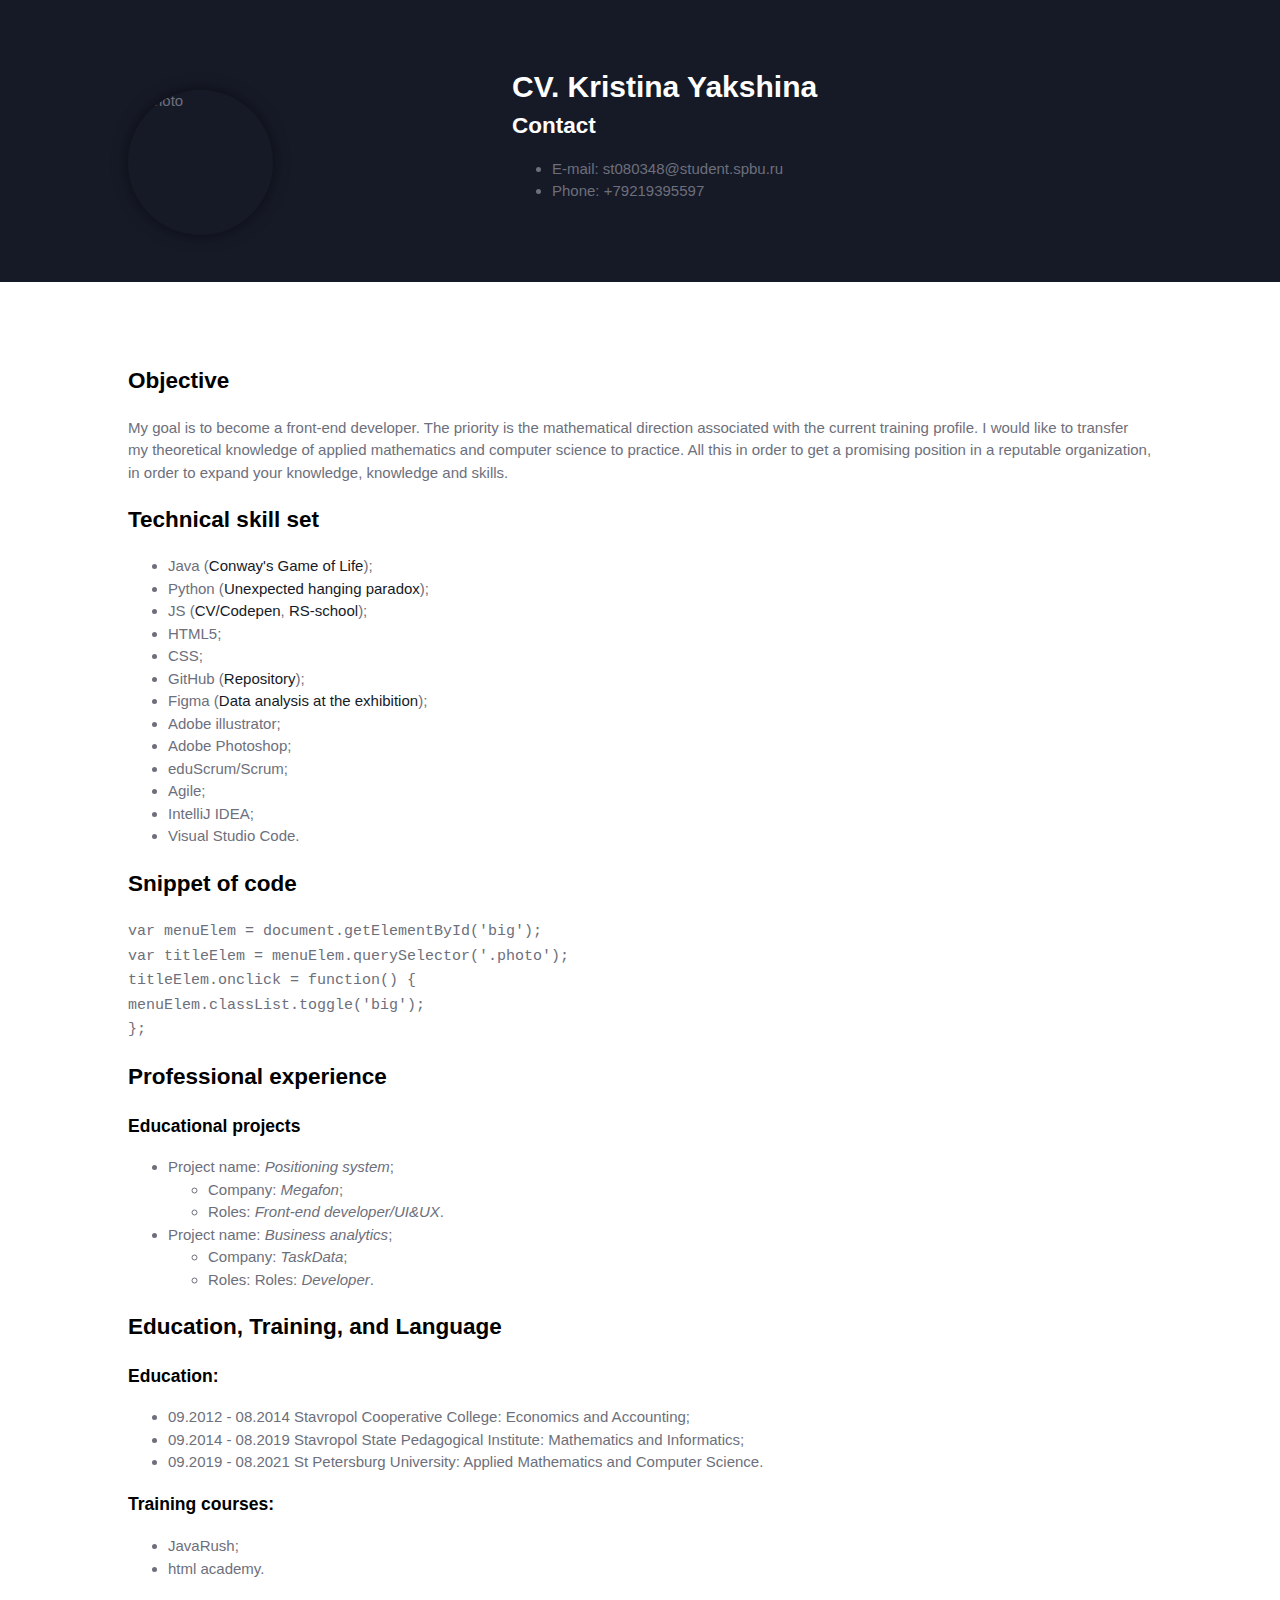
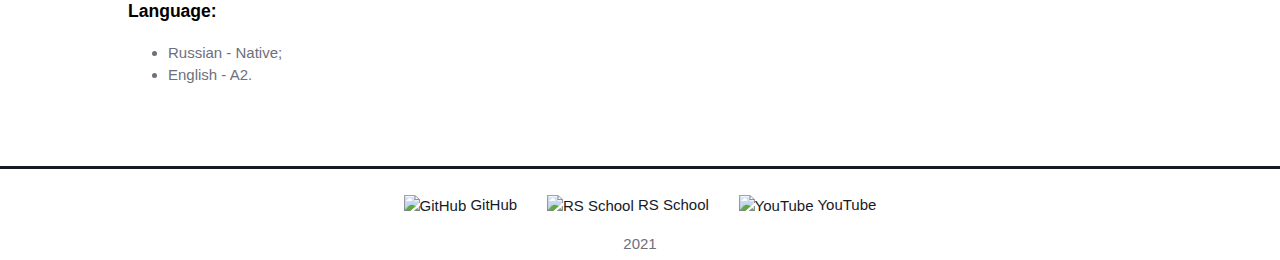
==== commit 69a83985: "Update index.html" ====
--- a/index.html
+++ b/index.html
@@ -10,7 +10,11 @@
       <header>
         <h1>CV. Kristina Yakshina</h1>
         
-            <img class = "photo" alt="Photo" src="https://i.pinimg.com/originals/4f/cb/d0/4fcbd097e8067400647cdbb589f87239.jpg">
+
+           <div class="photo__img">
+<img class="photo" alt="Photo" src="https://i.pinimg.com/originals/4f/cb/d0/4fcbd097e8067400647cdbb589f87239.jpg">
+</div>
+
         <section>
         <h2 class = "h"> Contact </h2>
             
@@ -131,7 +135,9 @@
                 RS School</a>
             </figure>
             <figure>
-                <a href = "">
+
+                <a href = "https://youtu.be/gu8v20dKRt8">
+
                 <img alt = "YouTube" src = "https://upload.wikimedia.org/wikipedia/commons/0/09/YouTube_full-color_icon_%282017%29.svg">
                 YouTube</a>
             </figure>    
--- a/index.css
+++ b/index.css
@@ -22,16 +22,7 @@
   padding: 5% 5% 5% 40%;
   background: #161a27;
 }
-
-.photo {
-  width: 145px;
-  height: 145px;
-  position: absolute;
-  left: 10%;
-  top: 5%;
-  border-radius: 50%;
-  box-shadow: 0px 0px 15px 0px rgba(0, 0, 0, 0.5);
-}
+  
 main {
   padding: 5% 10%;
   margin: auto;
@@ -53,7 +44,23 @@
 figure {
   display: inline;
   margin: 1%;
+  text-align: center;
 }
-img {
+.photo__img img {
+  height: 100%;
+}
+.photo__img {
+  width: 145px;
+  height: 145px;
+  position: absolute;
+  left: 10%;
+  top: 10%;
+  border-radius: 50%;
+  overflow: hidden;
+  box-shadow: 0px 0px 15px 0px rgba(0, 0, 0, 0.5);
+}
+
+figure img {
   width: 2em;
+  vertical-align: middle;
 }
